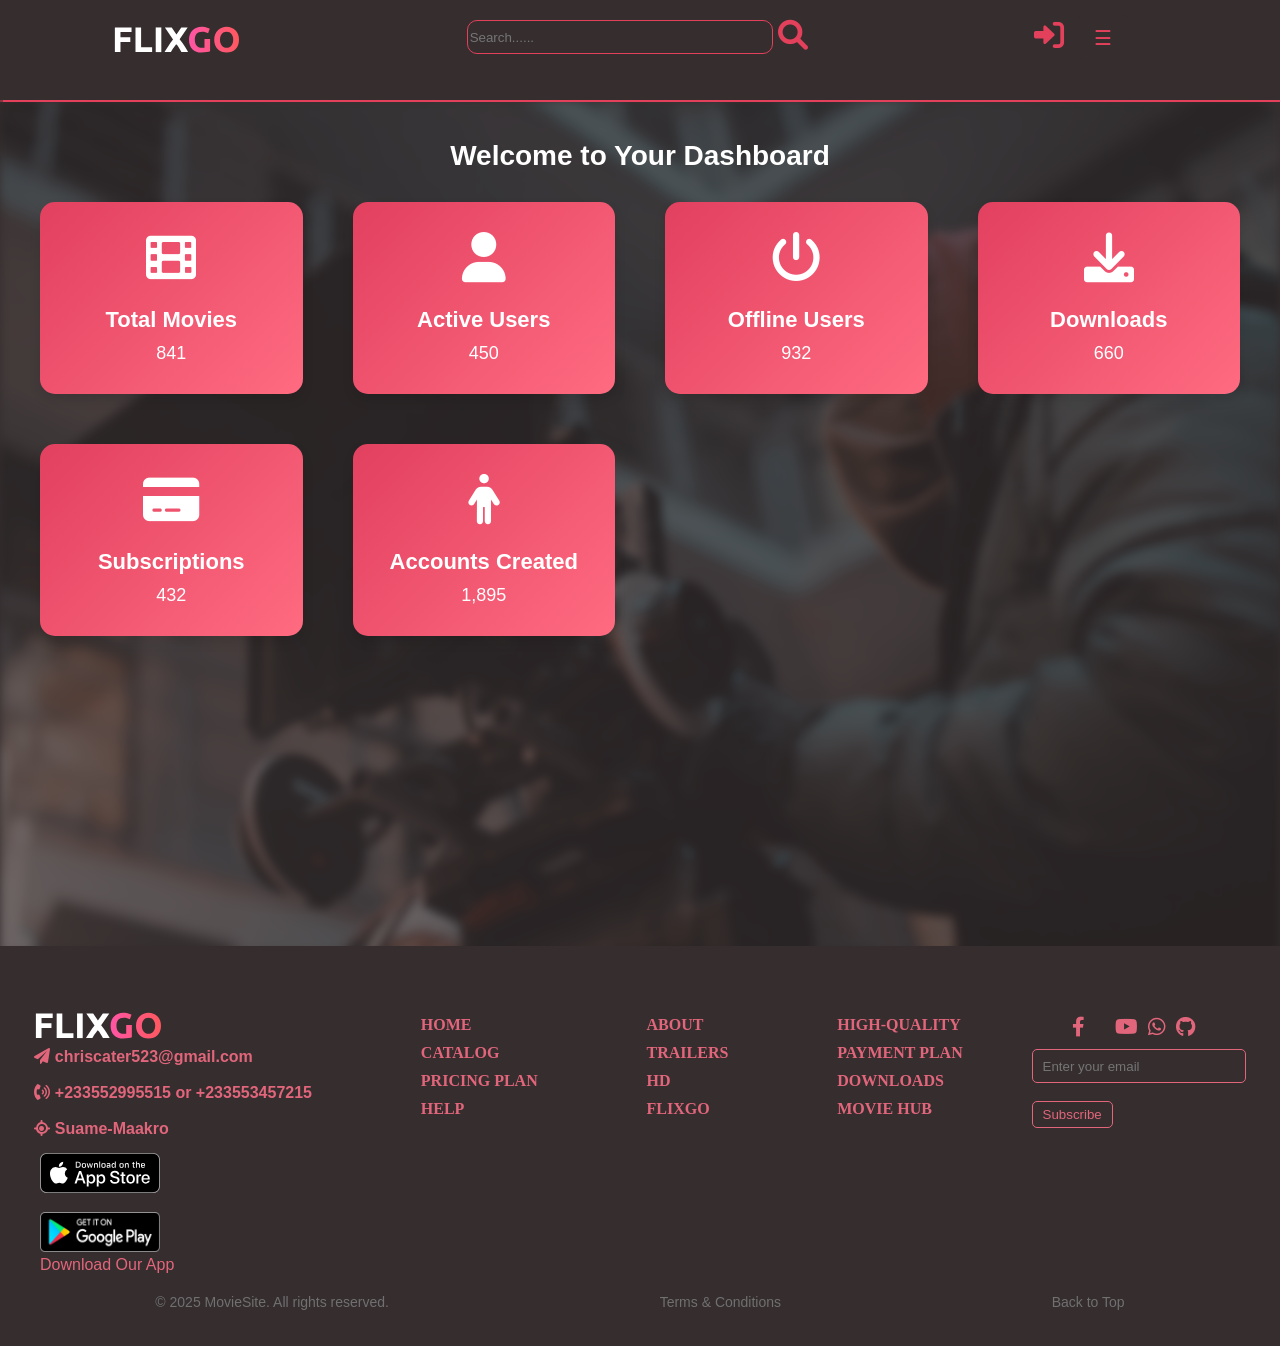
==== darshboard.html @ 5abd3db6 "new updates" ====
<!DOCTYPE html>
<html lang="en">
<head>
    <meta charset="UTF-8">
    <meta name="viewport" content="width=device-width, initial-scale=1.0">
    <title>Dashboard</title>
    <link rel="stylesheet" href="https://cdnjs.cloudflare.com/ajax/libs/font-awesome/6.0.0/css/all.min.css">
    <link rel="stylesheet" href="mycss/sidebar.css">
    <link rel="stylesheet" href="mycss/login.css">
    <link rel="stylesheet" href="mycss/index.css">
   
</head>
<body>

    <div id="sidebar" class="sidebar">
        <a href="javascript:void(0)" class="closebtn" onclick="closeSidebar()">&times;</a>
        <a href="index.html"><i class="fa-solid fa-house"></i> Home</a>
        <a href="#"><i class="fa-solid fa-chart-line"></i> Darshboard</a>
        <a href="#"><i class="fa-solid fa-download"></i> Downloads</a>
        <a href="help.html"> <i class="fa-solid fa-address-card"></i> About</a>
        <a href="login.html"><i class="fa-regular fa-user"></i> Accounts</a>
        <a href="#"><i class="fa-solid fa-server"></i> Services</a>
        <a href="help.html"><i class="fa-solid fa-address-book"></i> Contact</a>
        <a href="paid.html"><i class="fa-solid fa-credit-card"></i> Plan</a>
        <a href="tv.html"><i class="fa-solid fa-tv"></i> Tv Shows</a>
        <a href="new.html"><i class="fa-solid fa-envelope"></i> New Release</a>
        
      </div>
      
       
    
    
      <div class="header">
        <div class="logo">
          <a href="index.html"><img src="img/logo.svg" alt=""></a>
        </div>
        <div class="info">
        <input type="text"   id="search" class="search"  placeholder="Search......">
        <i class="fa-solid fa-magnifying-glass icon-style" onmouseover="search()"></i>
      </div>
        <div class="signin-icon">
        <a href="login.html"><i class="fa-solid fa-right-to-bracket icon-style" onclick="login()"></i></a>
        <button id="openbtn" class="openbtn" onclick="openSidebar()">☰</button>
          </div>
      
          
        
      </div>


      <div class="bg-darshboard">
        <img src="img/gallery/project-4.jpg" alt="" height="100%" width="100%">
      </div>
    <!-- Dashboard Section -->
    <div class="dashboard">
        <h2>Welcome to Your Dashboard</h2>
        <div class="cards">
            <div class="card">
                <i class="fa-solid fa-film"></i>
                <h2>Total Movies</h2>
                <p>841</p>
            </div>
            <div class="card">
                <i class="fa-solid fa-user"></i>
                <h2>Active Users</h2>
                <p>450</p>
            </div>
            <div class="card">
                <i class="fa-solid fa-power-off"></i>
                <h2>Offline Users</h2>
                <p>932</p>
            </div>
            <div class="card">
                <i class="fa-solid fa-download"></i>
                <h2>Downloads</h2>
                <p>660</p>
            </div>
            <div class="card">
                <i class="fa-solid fa-credit-card"></i>
                <h2>Subscriptions</h2>
                <p>432</p>
            </div>
            <div class="card">
                <i class="fa-solid fa-person"></i>
                <h2>Accounts Created</h2>
                <p>1,895</p>
            </div>
        </div>
    </div>
   <br> <br> <br> <br> <br> <br> <br> <br> <br> <br> <br> <br> <br> <br> <br>
    <footer>
        <div class="footer-container">
            <div class="footer-logo">
                <a href="#"><img src="img/logo.svg" alt=""></a>
                <p><i class="fa-solid fa-paper-plane"></i> chriscater523@gmail.com</p>
                <br>
                <p><i class="fa-solid fa-phone-volume"></i> +233552995515 or +233553457215</p>
                <br>
                <p><i class="fa-solid fa-location-crosshairs"></i> Suame-Maakro</p>
            </div>
            <div class="footer-info">
                <ul>
                    <li><a href="index.html">HOME</a></li>
                    <li><a href="new.html">CATALOG</a></li>
                    <li><a href="paid.html">PRICING PLAN</a></li>
                    <li><a href="help.html">HELP</a></li>
                </ul>
            </div>
            <div class="footer-info">
                <ul>
                    <li><a href="help.html">ABOUT</a></li>
                    <li><a href="trailer.html">TRAILERS</a></li>
                    <li><a href="new.html">HD</a></li>
                    <li><a href="index.html">FLIXGO</a></li>
                </ul>
            </div>
            <div class="footer-info">
                <ul>
                    <li><a href="trailer.html">HIGH-QUALITY</a></li>
                    <li><a href="paid.html">PAYMENT PLAN</a></li>
                    <li><a href="tv.html">DOWNLOADS</a></li>
                    <li><a href="new.html">MOVIE HUB</a></li>
                </ul>
            </div>

            <div class="footer-social">
                <ul>
                    <li><a href="https://www.facebook.com"><i class="fa-brands fa-facebook-f"></i></a></li>
                    <li><a href="https://www.x.com"><i class="fa-brands fa-x-twitter"></i></a></li>
                    <li><a href="https://www.instagram.com"><i class="fa-brands fa-square-instagram"></i></a></li>
                    <li><a href="https://www.youtube.com"><i class="fa-brands fa-youtube"></i></a></li>
                    <li><a href="https://www.whatsapp.com"><i class="fa-brands fa-whatsapp"></i></a></li>
                    <li><a href="https://www.github.com"><i class="fa-brands fa-github"></i></a></li>
                </ul>
                <input type="text" placeholder="Enter your email">
                <br>
                <br>
                <button>Subscribe</button>
            </div>

        </div>
        <div class="down-icon">
           <a href="#">
            <img src="img/Download_on_the_App_Store_Badge.svg" alt="" height="100%" width="100%" class="apple">
           </a>
            <a href="#">
                <img src="img/google-play-badge.png" alt="" height="100%" width="100%" class="google">
            </a>
            <p>Download Our App</p>
        </div>
        <!-- <hr class="line"> -->
        
         <div class="bottom">
        <p>
            &copy; 2025 MovieSite. All rights reserved.
        </p>
        <p><a href="#">Terms & Conditions</a></p>
        <p><a href="#">Back to Top</a></p>
       </div>
    </footer>
    <script src="myjs/sidebar.js"></script>
   
</body>
</html>
---- mycss/sidebar.css ----
body{
  font-family: Arial, sans-serif;
  margin: 0;
  padding: 0;
  background-color: rgb(32, 31, 31);
}

.sidebar {
  height: auto;
  width: 0;
  position: fixed;
  top: 0;
  left: 950px;
  background-color: #2e2e2e;
  overflow-x: hidden;
  transition: 0.5s;
  padding-top: 60px;
  border-radius: 10px ;
  
}

.sidebar a {
  padding: 10px 15px;
  text-decoration: none;
  font-size: 18px;
  color: rgb(226, 64, 91);
  display: block;
  transition: 0.3s;
  width: auto;
}

.sidebar a:hover {
  background-color: rgb(226, 64, 91);
  color: #2e2b2b;
}

.sidebar .closebtn {
  position: absolute;
  top: 20px;
  left: -50px;
  font-size: 25px;
  margin-left: 50px;
  width: auto;
}

#main {

  /* padding: 16px; */
}

.openbtn {
  font-size: 20px;
  cursor: pointer;
  background-color:  rgb(53, 45, 46);
  color: rgb(226, 64, 91);
  border: none;
  padding: 10px 15px;
  position: relative;
  top: 15%;
  height: 45px;

}

.openbtn:hover {
  background-color: rgb(226, 64, 91);
  color: #2e2b2b ;
  /* height: 50px; */

}

.popup {
  display: none;
  position: fixed;
  top: 50%;
  left: 50%;
  transform: translate(-50%, -50%);
  width: 300px;
  padding: 20px;
  background-color: white;
  box-shadow: 0 4px 8px rgba(0, 0, 0, 0.2);
  border-radius: 10px;
  z-index: 1000;
}

.popup h2 {
  margin: 0 0 10px;
  font-size: 18px;
  text-align: center;
  font-family: cursive;
}

.popup button {
  display: block;
  margin: 10px auto;
  padding: 10px 20px;
  background-color: rgb(226, 64, 91);
  color: white;
  border: none;
  border-radius: 5px;
  cursor: pointer;
}

.popup button:hover {
  background-color: rgb(172, 50, 70);
}


.overlay {
  display: none;
  position: fixed;
  top: 0;
  left: 0;
  width: 100%;
  height: 100%;
  background-color: rgba(0, 0, 0, 0.5);
  z-index: 999;
}
.back a{
  color:  rgb(226, 102, 123);
  font-size: 30px;
  font-family: cursive;

}
.pay{
  background-color: transparent;
  height: 350px;
  width: 750px;
  box-shadow: 0px 0px 1px 2px rgb(226, 102, 123); 
  /* margin: 120px; */
  position: relative;
  left: 17%;  
  top: 90px; 
  border-radius: 10px;


 
 }
.pay_top{
  display: flex;
  justify-content: space-around;
  gap: 290px;
}
.amount{
  display: flex;
}
.nxt{
  display: flex;
  justify-content: space-around;
  gap: 290px;
}
.first_inp{
  display: flex;
  justify-content: space-around;
  gap: 10px;
  
}
.first_inp  input{
  width: 300px;
  height: 30px;
  border-radius: 5px;
  border: 1px solid rgb(226, 102, 123);
  padding-left: 10px;
  background-color: transparent;
  color:white;
}
.second_inp{
  display: flex;
  justify-content: space-around;
  gap: 10px;
  
}
.second_inp  input{
  width: 300px;
  height: 30px;
  border-radius: 5px;
  border: 1px solid rgb(226, 102, 123);
  padding-left: 10px;
  background-color: transparent;
  color:white;
}

.logos img{
  width: 50px;
  height: 40px;
  margin-left: 20px;
}
.expire  input{
  width: 200px;
  height: 30px;
  border-radius: 5px;
  border: 1px solid rgb(226, 102, 123);
  padding-left: 10px;
  background-color: transparent;
  color:white;
}
.midd{
  display: flex;
  justify-content: space-around;
}
.last{
  display: flex;
  justify-content: space-around;

}
#submit{
  width: 200px;
  background-color: c;
  color: white;
  background-color:  rgb(226, 102, 123);
  height: 30px;
}
#cancel{
  width: 200px;
  height: 30px;
  background-color:  rgb(226, 102, 123);
  color: white;
}
main{
  display: flex;
  justify-content: center;
  padding: 50px;
  /* position: relative; */
}
.movie-detail{
  display: flex;
}
.details{
  margin: 30px;
}
.details p{
  line-height: 3rem;
  color: white;
}
.details p strong{
  color: rgb(226, 102, 123);
}
.bg-detail{
  position: absolute;
  top: 0;
  left: 0;
  z-index: -20;
  filter: blur(5px);
  opacity: 0.5;
  
}
.detail-img {
border: 1px solid rgb(226, 102, 123);
width: 300px;
height: 400px;
border-radius: 10px;
 
}
.detail-img img{
  width: 100%;
  height: 100%;
  border-radius: 10px;
}

.navbar {
  background-color: #1e1e2f;
  color: white;
  padding: 15px 30px;
  display: flex;
  justify-content: space-between;
  align-items: center;
  box-shadow: 0 4px 6px rgba(0, 0, 0, 0.1);
}

.navbar h1 {
  margin: 0;
  font-size: 24px;
}

.navbar a {
  color: white;
  text-decoration: none;
  margin-left: 20px;
  font-size: 16px;
  transition: color 0.3s ease;
}

.navbar a:hover {
  color: #e2405f;
}

/* Dashboard Section */
.dashboard {
  padding: 40px;
  text-align: center;
}

.dashboard h2 {
  font-size: 28px;
  color: #ffffff;
  margin-bottom: 30px;
}

.cards {
  display: grid;
  grid-template-columns: repeat(auto-fit, minmax(250px, 1fr));
  gap: 50px;
}

.card {
  background: linear-gradient(135deg, #e2405f, #ff6b81);
  color: white;
  border-radius: 15px;
  padding: 30px;
  text-align: center;
  box-shadow: 0 6px 12px rgba(0, 0, 0, 0.1);
  transition: transform 0.3s ease, box-shadow 0.3s ease;
}

.card:hover {
  transform: translateY(-10px);
  box-shadow: 0 10px 20px rgba(0, 0, 0, 1);
}

.card i {
  font-size: 50px;
  margin-bottom: 15px;
}

.card h2 {
  font-size: 22px;
  margin: 10px 0;
}

.card p {
  font-size: 18px;
  margin: 0;
}
.bg-darshboard{
  filter: blur(5px);
  opacity: 0.3;
 position: fixed;
 z-index: -999;
}
---- mycss/login.css ----
.container{
    display: flex;
    margin-left: 38%;
    /* margin-top: 10%; */
    font-family: cursive;
    position: relative;
  
   
    
}
body{
  background-color:  rgb(53, 45, 46);
}
*{
    margin: 0;
  
}
.bg-login{
   height: 100%;
   width: 100%;
   filter: blur(10px);
   opacity: 0.7;
   position: fixed;
}
.sign__content{
  display: flex;
  margin-top: 6%;
 height: 400px;
 width: 300px;
 padding: 50px;
 background-color: rgb(46, 44, 44);
 box-shadow: 0 4px 8px rgba(0, 0, 0, 0.2);
 border-top: 2px solid rgb(224, 72, 97);

}
.sign_content{
    height: 300px;
    width: 300px;
    padding: 50px;
    background-color: rgb(46, 44, 44);
    box-shadow: 0 4px 8px rgba(0, 0, 0, 0.2);
    border-top: 2px solid rgb(224, 72, 97);
   }
.sign__group{
    margin-bottom: 40px;
    
}
.sign__input{
    width: 100%;
    height: 40px;
    border: none;
    border-radius: 5px;
    padding: 0 10px;
    background-color: rgb(43, 38, 38);
    color: white;
}
.re{
color: rgb(110, 102, 102);
}
.sign__content button{
    width: 100%;
    height: 40px;
    border: none;
    border-radius: 5px;
    background-color: rgb(224, 72, 97);
    color: white;
    cursor: pointer;
}
.sign__text{
    color: rgb(110, 102, 102);
    font-size: 15px;
}
.sign__text a{
    color: rgb(224, 72, 97);
    text-decoration: none;
}
.bg-help{
    height: 250px;
    border-bottom: 3px solid rgb(216, 80, 103);
    width: 100%;
    /* background-size: cover;
    background-position: center; */
    top: 0;
    left: 0;
    z-index: 1;
    /* opacity: 0.8;  */
}
/* .bg-paid{
    height: 350px;
    border-bottom: 3px solid rgb(216, 80, 103);
    position: relative;
} */
.bg-help p{
    color: white;
    font-size: 40px;
   font-family: Arial, Helvetica, sans-serif;
   margin-left: 100px;
   position: relative;
   bottom: 150px;
   background-color: transparent;
}
.section{
    display: flex;
    gap: 30px;
    justify-content: space-around;
}
.left-side{
    line-height: 1.5;
    font-size: 20px;
    color: white;
}
.right-side{

    line-height: 1.5;
    font-size: 20px;
    color: white;
}
.left-side h2, h3{
    color: rgb(224, 72, 97);
    font-family: cursive;
}
.right-side h2, h3{
    color: rgb(224, 72, 97);
    font-family: cursive;
}
.plan{
    display: flex;
    gap: 30px;
    justify-content: space-around;
    line-height: 2;
    font-family: Arial, Helvetica, sans-serif;
}
.plan p{
    color: white;
}
.boxes{
    display: flex;
    gap: 30px;
    justify-content: space-around;

}
.top{
    background-color: transparent;
    display: flex;
    justify-content: space-between;
}
.top p{
    color: white;
    font-size: 20px;
    font-family: Arial, Helvetica, sans-serif;
    background-color: transparent;
}
.top a{
    color:  rgb(224, 72, 97);
    font-size: 20px;
    font-family: Arial, Helvetica, sans-serif;
    background-color: transparent;
}
.sign_content ul li{
    color: rgb(145, 139, 139);
    font-family: Arial, Helvetica, sans-serif;
    font-size: 20px;
    line-height: 2;
}
.sign_content {
    background-color: transparent;
}
.sign_content button{
    background-color: rgb(224, 72, 97);
    color: white;
    font-family: Arial, Helvetica, sans-serif;
    font-size: 10px;
    border: none;
    border-radius: 5px;
    cursor: pointer;
    padding: 20px;
    width: 160px;
}
.sign_content button a{
  color: white;
  text-decoration: none;

}
.bg-pay{
  width: 100%;
  height: 100%;
  background-size: cover;
  background-position: center;
  position: absolute;
  top: 0;
  left: 0;
  z-index: 1;
  filter: blur(5px);
  opacity: 0.2;
}


.set{
 height: 250px;
 width: 250px;
 margin-left: 30px;
 /* position:relative; */
 margin: 40px;
 /* top: 90px; */


}
.set h2, button{
    background-color: transparent;
    color: rgb(236, 89, 114);
    border-color:rgb(236, 89, 114);
    border-radius: 5px;

}
.main_set{
    display: flex;
    flex-wrap: wrap;
    margin-left: 20px;
}
 .bg-im{
  /* width: 100%;
  height: 100%; */
  /* background-size: cover;
  background-position: center; */
  position: absolute;
  top: 0;
  left: 0;
  z-index: -1;
  filter: blur(5px);
  opacity: 0.5;
  
 }
 .set :hover{
    transform: scale(1.1);
    
 }
 .anime {
    margin:0px;
    text-align:center;
    padding-top:43vh;
    color:#000000;
    font-family:cursive;
    font-size:50px;
    font-weight: 200;
     overflow:hidden;
    animation:bg 5s linear infinite;
    height: 374px;
    width: 100%;
    position: relative; 
    top: 1px;
    /* right: 10%; */
    opacity: 0.6;
  }
  
  .dropping-texts {
    display: inline-block;
    width: 180px;
    text-align: center;
    height: 60px;
    vertical-align: -2px;
    background-color: transparent;
    position: relative;
    top: 50px;
    right: 10%;
    font-size: 60px;
  
  }
  
  .dropping-texts > div {
    font-size:0px;
    opacity:0.5;
    margin-left:10px;
    position:absolute;
    font-weight:bold;
    background-color: transparent;
    box-shadow: 0px 60px 25px -20px rgba(0,0,0,0.5);
  }

  
  
  .dropping-texts > div:nth-child(1) {
    animation: roll 5s linear infinite 1s;
    color: #F44336;
  }
  .dropping-texts > div:nth-child(2) {
    animation: roll 5s linear infinite 2s;
    color: #b200ff;
  }
  .dropping-texts > div:nth-child(3) {
    animation: roll 5s linear infinite 3s;
    color:#0094ff;
  }
  .dropping-texts > div:nth-child(4) {
    animation: roll2 5s linear infinite 4s;
    color: #8BC34A;
  }
  
  @keyframes roll {
    0% {
     
  
      margin-left:-30px;
     opacity: 1;
      transform: rotate(-25deg);
    }
    3% {
      opacity:1;
      transform: rotate(0deg);
    }
    5% {
      font-size:inherit;
      opacity:1;
      margin-left:0px;
      margin-top:0px;
    }
    20% {
      font-size:inherit;
      opacity:1;
      margin-left:0px;
      margin-top:0px;
      transform: rotate(0deg);
    }
    27% {
      font-size:0px;
      opacity:0.5;
      margin-left:20px;
      margin-top:100px;
    }
    100% {
      font-size:0px;
      opacity:0;
      margin-left:-30px;
      margin-top:0px;
      transform: rotate(15deg);
    }
  }
  
  @keyframes roll2 {
    0% {
      font-size:0px;
      opacity:0;
      margin-left:-30px;
      margin-top:0px;
      transform: rotate(-25deg);
    }
    3% {
      opacity:1;
      transform: rotate(0deg);
    }
    5% {
      font-size:inherit;
      opacity:1;
      margin-left:0px;
      margin-top:0px;
    }
    30% {
      font-size:inherit;
      opacity:1;
      margin-left:0px;
      margin-top:0px;
      transform: rotate(0deg);
    }
    37% {
      font-size:1500px;
      opacity:0;
      margin-left:-1000px;
      margin-top:-800px;
    }
    100% {
      font-size:0px;
      opacity:0;
      margin-left:-30px;
      margin-top:0px;
      transform: rotate(15deg);
    }
  }
  @keyframes bg {
  0% {background: #ff0075;}
  3% {background: #0094ff;}
  20% {background: #0094ff;}
  23% {background: #b200ff;}
  40% {background: #b200ff;}
  43% {background: #8BC34A;}
  60% {background: #8BC34A;}
  63% {background: #F44336;}
  80% {background: #F44336;}
  83% {background: #F44336;}
  100% {background: #F44336;}
}

@media (max-width: 768px) {
  .container{
    display: flex;
    justify-content: center;
    align-items: center;
    height: 100vh;
    color: white;
    font-family: cursive;
    position: absolute;
    margin-left: 500px;
    
}
*{
    margin: 0;
  
}
 .bg{

    width: 100%;
    height: 100%;
}
.sign__content{
 height: 400px;
 width: 200px;
 /* padding: 50px; */
 background-color: rgb(46, 44, 44);
 box-shadow: 0 4px 8px rgba(0, 0, 0, 0.2);
 border-top: 2px solid rgb(224, 72, 97); justify-content: center;
 position: relative;
 left: -150%;

 
}
.sign_content{
    height: 300px;
    width: 300px;
    padding: 50px;
    background-color: rgb(46, 44, 44);
    box-shadow: 0 4px 8px rgba(0, 0, 0, 0.2);
    border-top: 2px solid rgb(224, 72, 97);
   }
.sign__group{
    margin-bottom: 40px;
    
}
.sign__input{
    width: 100%;
    height: 40px;
    border: none;
    border-radius: 5px;
    padding: 0 10px;
    background-color: rgb(43, 38, 38);
    color: white;
}
.re{
color: rgb(110, 102, 102);
}
.sign__content button{
    width: 100%;
    height: 40px;
    border: none;
    border-radius: 5px;
    background-color: rgb(224, 72, 97);
    color: white;
    cursor: pointer;
}
.sign__text{
    color: rgb(110, 102, 102);
    font-size: 15px;
}
.sign__text a{
    color: rgb(224, 72, 97);
    text-decoration: none;
}
.bg-help{
    height: 350px;
    border-bottom: 3px solid rgb(216, 80, 103);
    position: relative;
}
/* .bg-paid{
    height: 350px;
    border-bottom: 3px solid rgb(216, 80, 103);
    position: relative;
} */
.bg-help p{
    color: white;
    font-size: 40px;
   font-family: Arial, Helvetica, sans-serif;
   margin-left: 100px;
   position: relative;
   bottom: 150px;
   background-color: transparent;
}
.section{
    display: flex;
    gap: 30px;
    justify-content: space-around;
}
.left-side{
    line-height: 1.5;
    font-size: 20px;
    color: white;
}
.right-side{
    line-height: 1.5;
    font-size: 20px;
    color: white;
}
.left-side h2, h3{
    color: rgb(224, 72, 97);
    font-family: cursive;
}
.right-side h2, h3{
    color: rgb(224, 72, 97);
    font-family: cursive;
}
.plan{
    display: flex;
    flex-direction: column;
    gap: 30px;
    justify-content: space-around;
    line-height: 2;
    font-family: Arial, Helvetica, sans-serif;
}
.plan p{
    color: white;
}
.boxes{
    display: flex;
    flex-direction: column;
    gap: 30px;
    justify-content: space-around;

}
.top{
    background-color: transparent;
    display: flex;
    justify-content: space-between;
}
.top p{
    color: white;
    font-size: 20px;
    font-family: Arial, Helvetica, sans-serif;
    background-color: transparent;
}
.top a{
    color:  rgb(224, 72, 97);
    font-size: 20px;
    font-family: Arial, Helvetica, sans-serif;
    background-color: transparent;
}
.sign_content ul li{
    color: rgb(145, 139, 139);
    font-family: Arial, Helvetica, sans-serif;
    font-size: 20px;
    line-height: 2;
}
.sign_content {
    background-color: transparent;
    width: 260px;
}
.sign_content button{
    background-color: rgb(224, 72, 97);
    color: white;
    font-family: Arial, Helvetica, sans-serif;
    font-size: 10px;
    border: none;
    border-radius: 5px;
    cursor: pointer;
    padding: 20px;
    width: 160px;
}
.set{
 height: 300px;
 width: 300px;
 margin-left: 30px;
 position:relative;
 margin: 40px;
 top: 90px;


}
.set h2, button{
    background-color: transparent;
    color: rgb(236, 89, 114);
    border-color:rgb(236, 89, 114);
    border-radius: 5px;

}
.main_set{
    display: flex;
    flex-wrap: wrap;
    margin-left: 20px;
}
 .bg-im{
    opacity: 0.2;
    position: fixed;
 }
 .set :hover{
    transform: scale(1.1);
    
 }
 .anime {
    margin:0px;
    text-align:center;
    padding-top:43vh;
    color:#000000;
    font-family:cursive;
    font-size:50px;
    font-weight: bold;
     overflow:hidden;
    animation:bg 5s linear infinite;
    height: 440px;
    width: 100%;
    

   
  }
  
  .dropping-texts {
    display: inline-block;
    width: 180px;
    text-align: center;
    height: 60px;
    vertical-align: -2px;
    background-color: transparent;
    position: absolute;
    top: 50px;
    right: 10%;
    font-size: 60px;
  
  }
  
  .dropping-texts > div {
    font-size:0px;
    opacity:0.5;
    margin-left:10px;
    position: relative;
    top: 420px;
    font-weight:bold;
    background-color: transparent;
    box-shadow: 0px 60px 25px -20px rgba(0,0,0,0.5);
  }
  
  
  .dropping-texts > div:nth-child(1) {
    animation: roll 5s linear infinite 1s;
    color: #F44336;
  }
  .dropping-texts > div:nth-child(2) {
    animation: roll 5s linear infinite 2s;
    color: #b200ff;
  }
  .dropping-texts > div:nth-child(3) {
    animation: roll 5s linear infinite 3s;
    color:#0094ff;
  }
  .dropping-texts > div:nth-child(4) {
    animation: roll2 5s linear infinite 4s;
    color: #8BC34A;
  }
  
  @keyframes roll {
    0% {
     
  
      margin-left:-30px;
     opacity: 1;
      transform: rotate(-25deg);
    }
    3% {
      opacity:1;
      transform: rotate(0deg);
    }
    5% {
      font-size:inherit;
      opacity:1;
      margin-left:0px;
      margin-top:0px;
    }
    20% {
      font-size:inherit;
      opacity:1;
      margin-left:0px;
      margin-top:0px;
      transform: rotate(0deg);
    }
    27% {
      font-size:0px;
      opacity:0.5;
      margin-left:20px;
      margin-top:100px;
    }
    100% {
      font-size:0px;
      opacity:0;
      margin-left:-30px;
      margin-top:0px;
      transform: rotate(15deg);
    }
  }
  
  @keyframes roll2 {
    0% {
      font-size:0px;
      opacity:0;
      margin-left:-30px;
      margin-top:0px;
      transform: rotate(-25deg);
    }
    3% {
      opacity:1;
      transform: rotate(0deg);
    }
    5% {
      font-size:inherit;
      opacity:1;
      margin-left:0px;
      margin-top:0px;
    }
    30% {
      font-size:inherit;
      opacity:1;
      margin-left:0px;
      margin-top:0px;
      transform: rotate(0deg);
    }
    37% {
      font-size:1500px;
      opacity:0;
      margin-left:-1000px;
      margin-top:-800px;
    }
    100% {
      font-size:0px;
      opacity:0;
      margin-left:-30px;
      margin-top:0px;
      transform: rotate(15deg);
    }
  }
  @keyframes bg {
  0% {background: #ff0075;}
  3% {background: #0094ff;}
  20% {background: #0094ff;}
  23% {background: #b200ff;}
  40% {background: #b200ff;}
  43% {background: #8BC34A;}
  60% {background: #8BC34A;}
  63% {background: #F44336;}
  80% {background: #F44336;}
  83% {background: #F44336;}
  100% {background: #F44336;}
}

   
}
---- mycss/index.css ----
body{
    background-color:  rgb(53, 45, 46);
    margin: 0;
}

.header{
    width: 100%;
    height: 100px;
    background-color: rgb(53, 45, 46);
    /* position: relative; */
    margin-top: 0;
    box-shadow: 1px 0.5px 1px 1px rgb(226, 64, 91) ;
    display: flex;
    justify-content: space-around; 

}
.logo{
     margin-top: 20px;   
     
    
}

.search{
    background-color: transparent;
    height: 30px;
    width: 300px;
    border: 1px solid   rgb(226, 64, 91);
    border-radius: 10px;
    margin-top: 20px;
    /* gap: 50px; */
}
.icon-style{
    color: rgb(226, 64, 91);
    font-size: 30px;
    margin-top: 20px;
}
.icon-style:hover{
    color: rgb(172, 93, 106);
}
.info{
    display: flex;
   gap: 5px;
}
.signin-icon{
    margin-right: 40px;
    position: relative;
    display: flex;
    gap: 15px;
}
.bg-img{
    width: 100%;
    height: 100%;
    /* background-size: cover;
    background-position: center; */
    position: absolute;
    top: 0;
    left: 0;
    z-index: -6;
    filter: blur(5px);
    opacity: 0.2;
    border-bottom: 2px solid rgb(226, 64, 91) ;
}
.main-box{
    width: 500px;
    height: 400px;
    border: 1px solid rgb(226, 64, 91);
    margin: 10px;
    display: flex;
    flex-wrap: wrap;
    overflow: scroll;
    scrollbar-color: rgb(226, 64, 91) rgb(53, 45, 46);
    scrollbar-width: thin;
    justify-content: center;
    /* margin-left: 60px; */
    border-radius: 5px;
    /* margin: 50px; */
    
}
.small-box{
    width: 200px;
    height: 200px;
    /* border: 1px solid rgb(226, 64, 91); */
    margin: 10px;
    opacity: 0.6;

}
.small-box img{
    width: 100%;
    height: 100%;
    border-radius: 10px;
   
    
}
.small-box:hover{
    transform: scale(1.07);
    transition: 0.5s;
    opacity: 1;
}
.content{
    display: flex;
    /* flex-direction: row; */
    justify-content: space-around;
    margin: 30px;
}
.follow{
    display: flex;
    margin: 20px;
    justify-content: end;
    margin-left: 140px;

}
.f{
    color: rgb(112, 112, 112);
    font-size: large;
    font-family: arial, sans-serif;
    font-weight: bold;
}
.icon{
   margin: 2px;
    color: rgb(226, 64, 91);
    font-size: large;
}
.c{
    color: rgb(112, 112, 112);
    font-size: large;
    font-family: arial, sans-serif;
    font-weight: bold;
    display: flex;
    justify-content: end;
   
}
.line{
    /* width: 100%; */
    height: 1px;
    background-color: rgb(226, 64, 91);

}

.light img{
    height: 90px;
    width: 100px;
    object-fit: contain;
    
}
.light{
    display: flex;
    padding: 30px;
}
.spot{
    width: 300px;
    height: 300px;
    border: 1px solid rgb(226, 64, 91);
    overflow: scroll;
    scrollbar-width: thin;
    scrollbar-color: rgb(226, 64, 91) rgb(53, 45, 46);
    margin: 10px;
    margin-left: 80px;
    border: none;
    
}
.menu{
   text-align: center;
   display: flex;
   flex-direction: column;
   justify-content: center;
}
.menu h5{
    color: rgb(226, 64, 91);
    font-family: cursive;
    font-size: 15px;
    margin: 10px;
}














.footer-info ul li a{
    color: rgb(226, 102, 123);
    text-decoration: none;
    font-family: cursive;
}
.footer-info ul li{
    list-style-type: none;
    margin: 10px 0;
}
.footer-social ul li{
    list-style-type: none;
    margin: 10px 0;
}
.footer-social ul li a{
    color: rgb(226, 102, 123);
    text-decoration: none;
    font-size: 20px;
}
.footer-social ul{
    display: flex;
    gap: 10px;
}
.footer-container{
    display: flex;
    justify-content: space-around;
    font-family: Arial, sans-serif;
    font-weight: bold;
    padding-top: 60px; 

}
footer{
    background-color: rgb(53, 45, 46);
    color: rgb(226, 102, 123);
   /* height: 600px; */
    position: relative;
    bottom: 0;
    width: 100%;
    height: 400px;
   
    /* box-shadow: 1px 0.5px 1px 1px rgb(226, 64, 91) ; */
}
.down-icon{
display: flex;
flex-direction: column;
margin-left: 40px;
}
.apple{
    height: 70px;
    width: 120px;
    /* margin-left: 20px; */
}
.google{
    height: 40px;
    width: 120px;
    /* margin-left: 20px; */
}
.footer-logo p{
    color: rgb(226, 102, 123);
}
.bottom{
    display: flex;
    justify-content: space-around;
    margin-top: 20px;
    padding: 0 20px;
    text-align: center;
    color: rgb(112, 112, 112);
    font-family: Arial, sans-serif;
     font-size: 14px;
}
.bottom p a{
    color: rgb(112, 112, 112);
    text-decoration: none;
    cursor: pointer;
}
.bottom :hover{
    text-decoration: underline;

}
.footer-social input{
    width: 200px;
    height: 30px;
    border-radius: 5px;
    border: 1px solid rgb(226, 102, 123);
    padding-left: 10px;
    background-color: transparent;
}
.footer-social button{
    background-color: transparent;
    color: rgb(226, 102, 123);
    border: 1px solid rgb(226, 102, 123);
    border-radius: 5px;
    padding: 5px 10px;
    cursor: pointer;
}



@media (max-width: 1024px) {
  
   
    .footer-info ul li a{
        color: rgb(226, 102, 123);
        text-decoration: none;
        font-family: cursive;
    }
    .footer-info ul li{
        list-style-type: none;
        margin: 10px 0;
    }
    .footer-social ul li{
        list-style-type: none;
        margin: 10px 0;
    }
    .footer-social ul li a{
        color: rgb(226, 102, 123);
        text-decoration: none;
        font-size: 20px;
    }
    .footer-social ul{
        display: flex;
        gap: 20px;
    }
    .footer-container{
        display: flex;
        flex-direction: column;
        justify-content: center;
        font-family: Arial, sans-serif;
        font-weight: bold;
        
    
    }
    /* footer{
        po;
    } */
    .footer-logo p{
        color: rgb(226, 102, 123);
    }
    .footer-social input{
        width: 200px;
        height: 30px;
        border-radius: 5px;
        border: 1px solid rgb(226, 102, 123);
        padding-left: 10px;
        background-color: transparent;
    }
    .footer-social button{
        background-color: transparent;
        color: rgb(226, 102, 123);
        border: 1px solid rgb(226, 102, 123);
        border-radius: 5px;
        padding: 5px 10px;
        cursor: pointer;
    }
}
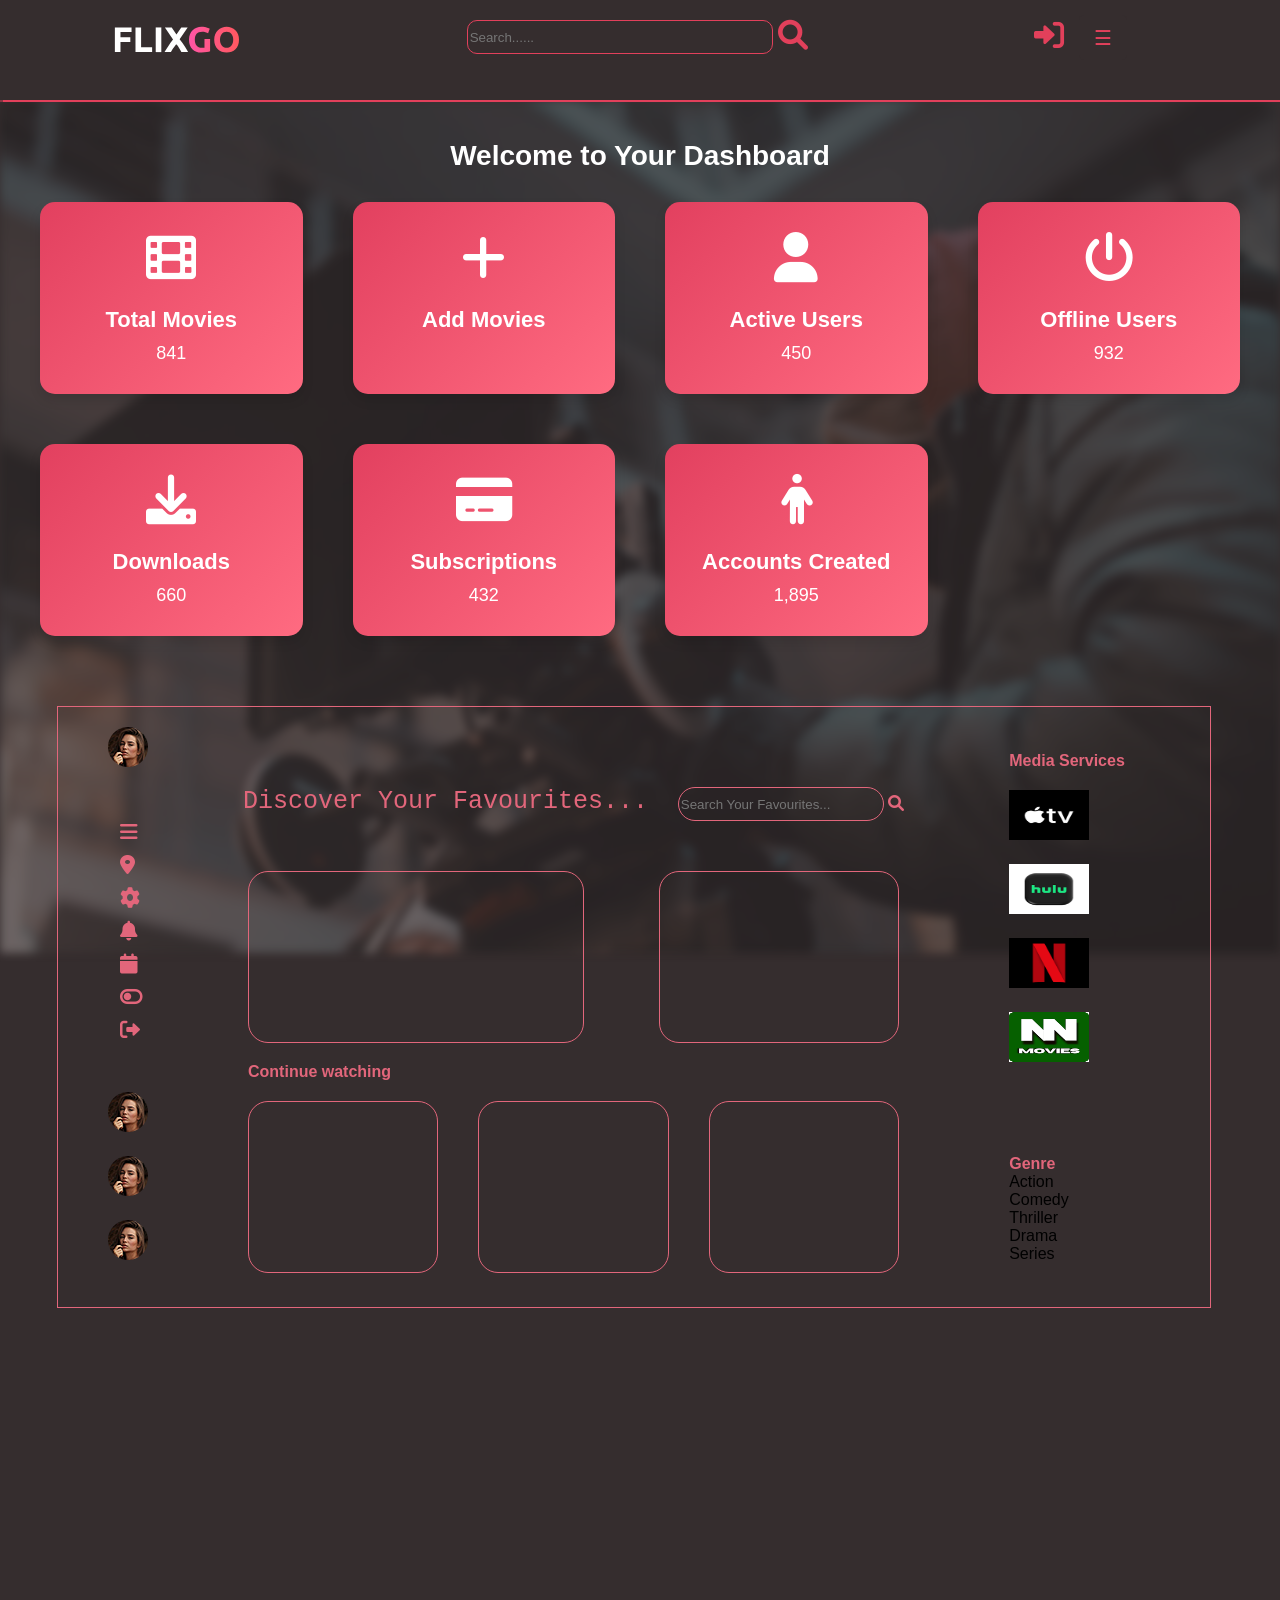
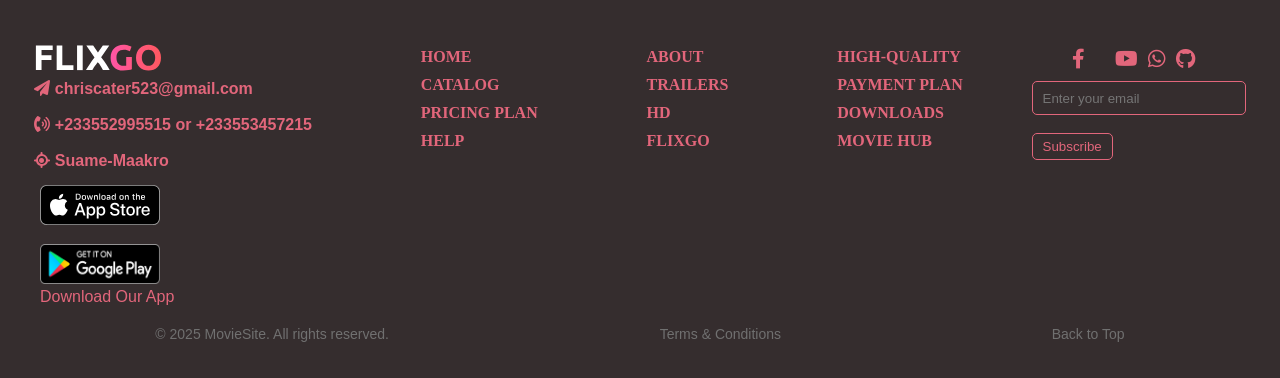
==== commit e90cb9fc: "new" ====
--- a/darshboard.html
+++ b/darshboard.html
@@ -61,6 +61,11 @@
                 <p>841</p>
             </div>
             <div class="card">
+                <i class="fa-solid fa-plus"></i>
+                <h2>Add Movies</h2>
+                <!-- <p>841</p> -->
+            </div>
+            <div class="card">
                 <i class="fa-solid fa-user"></i>
                 <h2>Active Users</h2>
                 <p>450</p>
@@ -84,6 +89,88 @@
                 <i class="fa-solid fa-person"></i>
                 <h2>Accounts Created</h2>
                 <p>1,895</p>
+            </div>
+        </div>
+    </div>
+    <div class="darsh-box">
+        <div class="box-content">
+            <div class="darsh-left">
+                <div class="profile">
+                    <img src="img/user.png" alt="">
+                </div>
+                <div class="darsh-icons">
+                    <a href="#"><i class="fa-solid fa-bars"></i></a>
+                    <a href="#"><i class="fa-solid fa-location-dot"></i></a>
+                    <a href="#"><i class="fa-solid fa-gear"></i></a>
+                    <a href="#"><i class="fa-solid fa-bell"></i></a>
+                    <a href="#"><i class="fa-solid fa-calendar"></i></a>
+                    <a href="#"><i class="fa-solid fa-toggle-off"></i></a>
+                    <a href="#"><i class="fa-solid fa-right-from-bracket"></i></a>
+                </div>
+                <div class="darsh-account">
+                <div class="profile">
+                    <img src="img/user.png" alt="">
+                </div>
+                <div class="profile">
+                    <img src="img/user.png" alt="">
+                </div>
+                <div class="profile">
+                    <img src="img/user.png" alt="">
+                </div>
+                </div>
+            </div>
+            <div class="darsh-main">
+                <div class="darsh-head">
+                    <div class="darsh-p">
+                        <p>Discover Your Favourites...</p>
+                    </div>
+                    <div class="darsh-search">
+                        <input type="text" name="" id="darsh-search" placeholder="Search Your Favourites...">
+                        <i class="fa-solid fa-magnifying-glass"></i>
+                    </div>
+            
+                </div>
+                <div class="head-box">
+                    <div class="set1">
+                    <div class="head-box1">
+                        <iframe width="100%" height="100%" src="https://www.youtube.com/embed/C7OQHIpDlvA" title="The Wait  - 1 Minute Short Film | Award Winning" frameborder="0" allow="accelerometer; autoplay; clipboard-write; encrypted-media; gyroscope; picture-in-picture; web-share" referrerpolicy="strict-origin-when-cross-origin" style="border-radius: 20px;"></iframe>
+                    </div>
+                    <div class="head-box2">
+                        <iframe width="100%" height="100%" src="https://www.youtube.com/embed/amXGChr-YFI" title="LAST MAN (2022) | Short Film" frameborder="0" allow="accelerometer; autoplay; clipboard-write; encrypted-media; gyroscope; picture-in-picture; web-share" referrerpolicy="strict-origin-when-cross-origin" allowfullscreen style="border-radius: 20px;"></iframe>
+                    </div>
+                    </div>
+                    <p>Continue watching</p>
+                    <div class="set2">
+                        <div class="head-box3">
+                            <iframe width="100%" height="100%" src="https://www.youtube.com/embed/X4EcUcoo0r4" title="Timepiece (2024) | Short Film" frameborder="0" allow="accelerometer; autoplay; clipboard-write; encrypted-media; gyroscope; picture-in-picture; web-share" referrerpolicy="strict-origin-when-cross-origin" allowfullscreen style="border-radius: 20px;"></iframe>
+                        </div>
+                        <div class="head-box3">
+                            <iframe width="100%" height="100%" src="https://www.youtube.com/embed/GDv8Iei3h4Y" title="Big Take (2024) - 16mm Short Film" frameborder="0" allow="accelerometer; autoplay; clipboard-write; encrypted-media; gyroscope; picture-in-picture; web-share" referrerpolicy="strict-origin-when-cross-origin" allowfullscreen style="border-radius: 20px;"></iframe>
+                        </div>
+                        <div class="head-box3">
+                            <iframe width="100%" height="100%" src="https://www.youtube.com/embed/qPDpS9SlzQ0" title="SITUATIONSHIP | Award Winning Short Film" frameborder="0" allow="accelerometer; autoplay; clipboard-write; encrypted-media; gyroscope; picture-in-picture; web-share" referrerpolicy="strict-origin-when-cross-origin" allowfullscreen style="border-radius: 20px;"></iframe>
+                        </div>
+                    </div>
+                </div>
+            </div>
+            <div class="darsh-right">
+                <div class="right-content1">
+                    <p>Media Services</p>
+                    <a href="#"><img src="img/apple.png" alt="" height="100%" width="100%" ></a>
+                    <a href="#"><img src="img/hulu.png" alt="" height="100%" width="100%" ></a>
+                    <a href="#"><img src="img/netflix.png" alt="" height="100%" width="100%" ></a>
+                    <a href="#"><img src="img/netnaija.png" alt="" height="100%" width="100%" ></a>
+                    
+                </div>
+                <div class="right-content2">
+                    <h4>Genre</h4>
+                    <p>Action</p>
+                    <p>Comedy</p>
+                    <p>Thriller</p>
+                    <p>Drama</p>
+                    <p>Series</p>
+                    
+                </div>
             </div>
         </div>
     </div>
--- a/mycss/sidebar.css
+++ b/mycss/sidebar.css
@@ -335,4 +335,128 @@
   opacity: 0.3;
  position: fixed;
  z-index: -999;
-}+}
+.darsh-box{
+  width: 90%;
+  height: 600px;
+  border: 1px solid rgb(226, 102, 123);
+  margin-top:  30px;
+  margin-left: 57px;
+}
+.darsh-icons{
+  display: flex;
+  flex-direction: column;
+  gap: 10px;
+  font-size: 20px;
+  position: relative;
+  left: 12px;
+}
+.darsh-account{
+  display: flex;
+  flex-direction: column;
+  gap: 20px;
+}
+.darsh-icons a{
+  color: rgb(226, 102, 123);
+}
+.darsh-left{
+  display: inline-flex;
+  flex-direction: column;
+ 
+  gap: 50px;
+  margin-left: 30px;
+  padding: 20px;
+}
+.darsh-main{
+  /* border: 1px solid rgb(226, 102, 123); */
+  width: 60%;
+  height: 480px;
+  margin: 60px;
+}
+.box-content{
+  display: flex;
+}
+.darsh-head{
+  display: flex;
+  justify-content: space-around;
+
+}
+#darsh-search{
+  background-color: transparent;
+ border: 1px solid rgb(226, 102, 123);
+ border-radius: 20px;
+  height: 30px;
+  width: 200px;
+  margin-top: 20px;
+}
+.darsh-search i{
+  color: rgb(226, 102, 123);
+}
+.darsh-p{
+  color: rgb(226, 102, 123);
+  font-size: 25px;
+  font-family:'Courier New', Courier, monospace;
+  font-weight: 500;
+  margin-top: 20px;
+}
+.darsh-main{
+  display: flex;
+  flex-direction: column;
+  gap: 30px;
+}
+.head-box1{
+ border: 1px solid rgb(226, 102, 123);
+ width: 350px;
+ height: 170px;
+ margin: 20px;
+ border-radius: 20px;
+}
+.head-box2{
+  border: 1px solid rgb(226, 102, 123);
+  width: 250px;
+  height: 170px;
+  margin: 20px;
+  border-radius: 20px;
+ }
+ .set1{
+  display: flex;
+  gap: 35px;
+ }
+ .set2{
+  display: flex;
+ }
+ .head-box p{
+  color: rgb(226, 102, 123);
+  font-weight: bold;
+  margin-left: 20px;
+ }
+ .head-box3{
+  border: 1px solid rgb(226, 102, 123);
+  width: 200px;
+  height: 170px;
+  margin: 20px;
+  border-radius: 20px;
+ }
+ .right-content1 a img{
+  height: 50px;
+  width: 80px;
+
+ }
+ .right-content1 p, .right-content2 h4 {
+  color: rgb(226, 102, 123);
+  font-weight: bold;
+  
+ }
+ .right-content1{
+  display: flex;
+  flex-direction: column;
+  gap: 20px;
+ }
+ .darsh-right{
+  display: flex;
+  flex-direction: column;
+  justify-content: space-around;
+  
+  margin-left: 30px;
+  
+ }
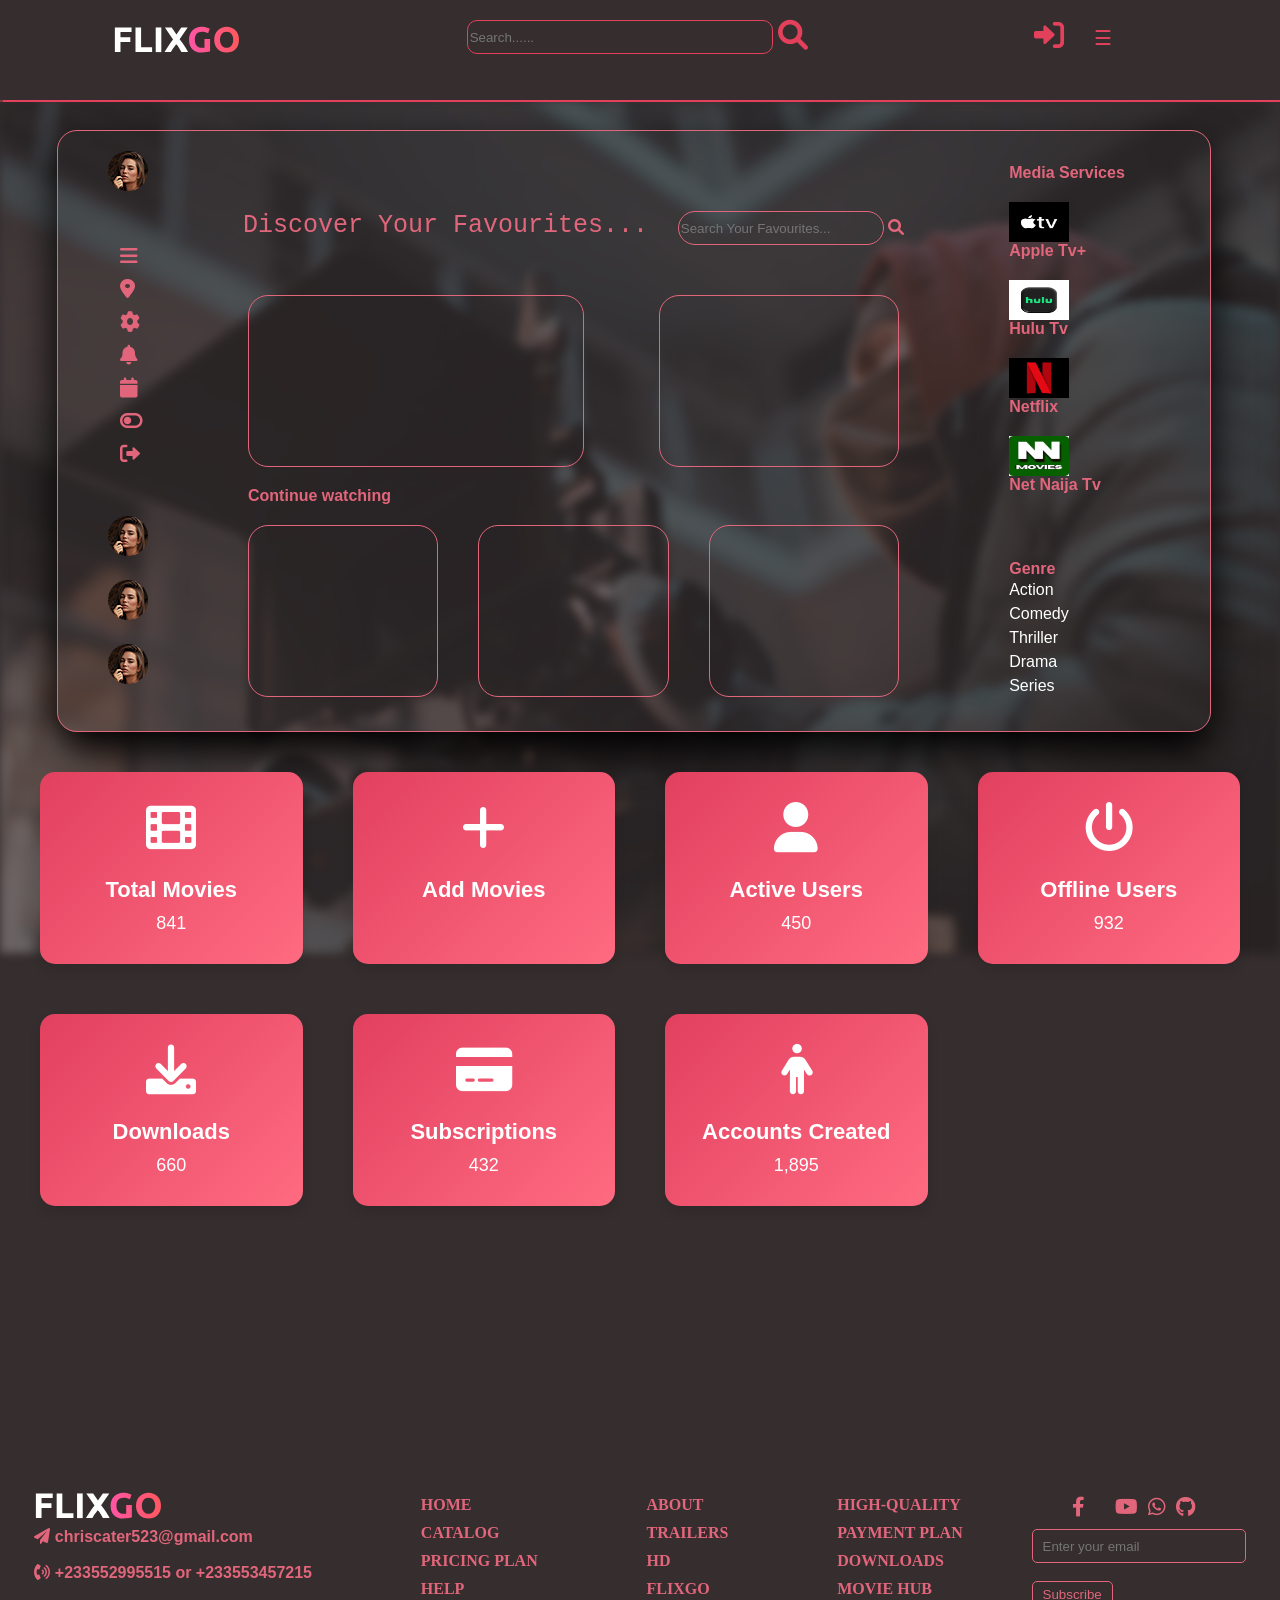
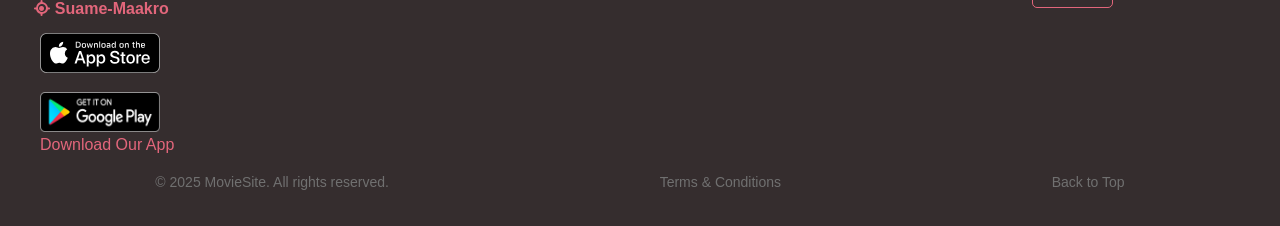
==== commit b95dff1b: "updates" ====
--- a/darshboard.html
+++ b/darshboard.html
@@ -52,46 +52,7 @@
         <img src="img/gallery/project-4.jpg" alt="" height="100%" width="100%">
       </div>
     <!-- Dashboard Section -->
-    <div class="dashboard">
-        <h2>Welcome to Your Dashboard</h2>
-        <div class="cards">
-            <div class="card">
-                <i class="fa-solid fa-film"></i>
-                <h2>Total Movies</h2>
-                <p>841</p>
-            </div>
-            <div class="card">
-                <i class="fa-solid fa-plus"></i>
-                <h2>Add Movies</h2>
-                <!-- <p>841</p> -->
-            </div>
-            <div class="card">
-                <i class="fa-solid fa-user"></i>
-                <h2>Active Users</h2>
-                <p>450</p>
-            </div>
-            <div class="card">
-                <i class="fa-solid fa-power-off"></i>
-                <h2>Offline Users</h2>
-                <p>932</p>
-            </div>
-            <div class="card">
-                <i class="fa-solid fa-download"></i>
-                <h2>Downloads</h2>
-                <p>660</p>
-            </div>
-            <div class="card">
-                <i class="fa-solid fa-credit-card"></i>
-                <h2>Subscriptions</h2>
-                <p>432</p>
-            </div>
-            <div class="card">
-                <i class="fa-solid fa-person"></i>
-                <h2>Accounts Created</h2>
-                <p>1,895</p>
-            </div>
-        </div>
-    </div>
+    <!-- <h2>Welcome to Your Dashboard</h2> -->
     <div class="darsh-box">
         <div class="box-content">
             <div class="darsh-left">
@@ -156,25 +117,66 @@
             <div class="darsh-right">
                 <div class="right-content1">
                     <p>Media Services</p>
-                    <a href="#"><img src="img/apple.png" alt="" height="100%" width="100%" ></a>
-                    <a href="#"><img src="img/hulu.png" alt="" height="100%" width="100%" ></a>
-                    <a href="#"><img src="img/netflix.png" alt="" height="100%" width="100%" ></a>
-                    <a href="#"><img src="img/netnaija.png" alt="" height="100%" width="100%" ></a>
+                    <p><a href="#"><img src="img/apple.png" alt="" height="100%" width="100%" ></a>Apple Tv+</p>
+                    <p><a href="#"><img src="img/hulu.png" alt="" height="100%" width="100%" ></a>Hulu Tv</p>
+                    <p><a href="#"><img src="img/netflix.png" alt="" height="100%" width="100%" ></a>Netflix</p>
+                    <p><a href="#"><img src="img/netnaija.png" alt="" height="100%" width="100%" ></a>Net Naija Tv</p>
                     
                 </div>
                 <div class="right-content2">
                     <h4>Genre</h4>
-                    <p>Action</p>
-                    <p>Comedy</p>
-                    <p>Thriller</p>
-                    <p>Drama</p>
-                    <p>Series</p>
+                    <p><a href="#">Action</a></p>
+                    <p><a href="#">Comedy</a></p>
+                    <p><a href="#">Thriller</a></p>
+                    <p><a href="#">Drama</a></p>
+                    <p><a href="#">Series</a></p>
                     
                 </div>
             </div>
         </div>
     </div>
-   <br> <br> <br> <br> <br> <br> <br> <br> <br> <br> <br> <br> <br> <br> <br>
+    <div class="dashboard">
+       
+        <div class="cards">
+            <div class="card">
+                <i class="fa-solid fa-film"></i>
+                <h2>Total Movies</h2>
+                <p>841</p>
+            </div>
+            <div class="card">
+                <i class="fa-solid fa-plus"></i>
+                <h2>Add Movies</h2>
+                <!-- <p>841</p> -->
+            </div>
+            <div class="card">
+                <i class="fa-solid fa-user"></i>
+                <h2>Active Users</h2>
+                <p>450</p>
+            </div>
+            <div class="card">
+                <i class="fa-solid fa-power-off"></i>
+                <h2>Offline Users</h2>
+                <p>932</p>
+            </div>
+            <div class="card">
+                <i class="fa-solid fa-download"></i>
+                <h2>Downloads</h2>
+                <p>660</p>
+            </div>
+            <div class="card">
+                <i class="fa-solid fa-credit-card"></i>
+                <h2>Subscriptions</h2>
+                <p>432</p>
+            </div>
+            <div class="card">
+                <i class="fa-solid fa-person"></i>
+                <h2>Accounts Created</h2>
+                <p>1,895</p>
+            </div>
+        </div>
+    </div>
+
+   <br> <br> <br> <br> <br> <br> <br> <br> <br> <br> 
     <footer>
         <div class="footer-container">
             <div class="footer-logo">
--- a/mycss/sidebar.css
+++ b/mycss/sidebar.css
@@ -342,6 +342,8 @@
   border: 1px solid rgb(226, 102, 123);
   margin-top:  30px;
   margin-left: 57px;
+  border-radius: 20px;
+  box-shadow: 0 20px 40px rgba(0, 0, 0, 1);
 }
 .darsh-icons{
   display: flex;
@@ -358,6 +360,9 @@
 }
 .darsh-icons a{
   color: rgb(226, 102, 123);
+}
+.darsh-icons a:hover{
+  transform: translateY(-10%);
 }
 .darsh-left{
   display: inline-flex;
@@ -438,15 +443,23 @@
   border-radius: 20px;
  }
  .right-content1 a img{
-  height: 50px;
-  width: 80px;
+  height: 40px;
+  width: 60px;
 
  }
  .right-content1 p, .right-content2 h4 {
   color: rgb(226, 102, 123);
   font-weight: bold;
-  
- }
+ }
+ .right-content2 p a{
+  color: white;
+  line-height: 1.5rem;
+  text-decoration: none;
+ }
+  .right-content2 p a:hover{
+    color: rgb(105, 90, 93);
+    text-decoration: underline;
+  }
  .right-content1{
   display: flex;
   flex-direction: column;
@@ -459,4 +472,9 @@
   
   margin-left: 30px;
   
+ }
+ .right-content1 p a img{
+  display: flex;
+  justify-content: center;
+  gap: 10px;
  }
--- a/mycss/index.css
+++ b/mycss/index.css
@@ -60,75 +60,43 @@
     opacity: 0.2;
     border-bottom: 2px solid rgb(226, 64, 91) ;
 }
-.main-box{
-    width: 500px;
-    height: 400px;
-    border: 1px solid rgb(226, 64, 91);
-    margin: 10px;
-    display: flex;
-    flex-wrap: wrap;
-    overflow: scroll;
-    scrollbar-color: rgb(226, 64, 91) rgb(53, 45, 46);
-    scrollbar-width: thin;
-    justify-content: center;
-    /* margin-left: 60px; */
-    border-radius: 5px;
-    /* margin: 50px; */
-    
-}
-.small-box{
-    width: 200px;
-    height: 200px;
-    /* border: 1px solid rgb(226, 64, 91); */
-    margin: 10px;
-    opacity: 0.6;
-
-}
-.small-box img{
+.first-img{
     width: 100%;
-    height: 100%;
-    border-radius: 10px;
-   
-    
-}
-.small-box:hover{
-    transform: scale(1.07);
-    transition: 0.5s;
-    opacity: 1;
-}
-.content{
-    display: flex;
-    /* flex-direction: row; */
-    justify-content: space-around;
-    margin: 30px;
-}
-.follow{
-    display: flex;
-    margin: 20px;
-    justify-content: end;
-    margin-left: 140px;
-
-}
-.f{
-    color: rgb(112, 112, 112);
-    font-size: large;
-    font-family: arial, sans-serif;
+    height: 600px;
+    opacity: 0.4;
+  
+}
+.first-img img{
+    /* object-fit: contain; */
+    position: absolute;
+}
+.home-set1 p{
+    position: absolute;
+    top: 30%;
+    left: 5%;
+    color:white;
+    font-size: 80px;
+    font-family: Arial, Helvetica, sans-serif;
+    text-align: center;
     font-weight: bold;
 }
-.icon{
-   margin: 2px;
-    color: rgb(226, 64, 91);
-    font-size: large;
-}
-.c{
-    color: rgb(112, 112, 112);
-    font-size: large;
-    font-family: arial, sans-serif;
+.home-set1 small p{
+    position: absolute;
+    top: 45%;
+    left: 5%;
+    color:white;
+    font-size: 20px;
+    font-family: Arial, Helvetica, sans-serif;
+    text-align: center;
     font-weight: bold;
     display: flex;
-    justify-content: end;
-   
-}
+    
+}
+.home-set1 small{
+    
+}
+
+
 .line{
     /* width: 100%; */
     height: 1px;
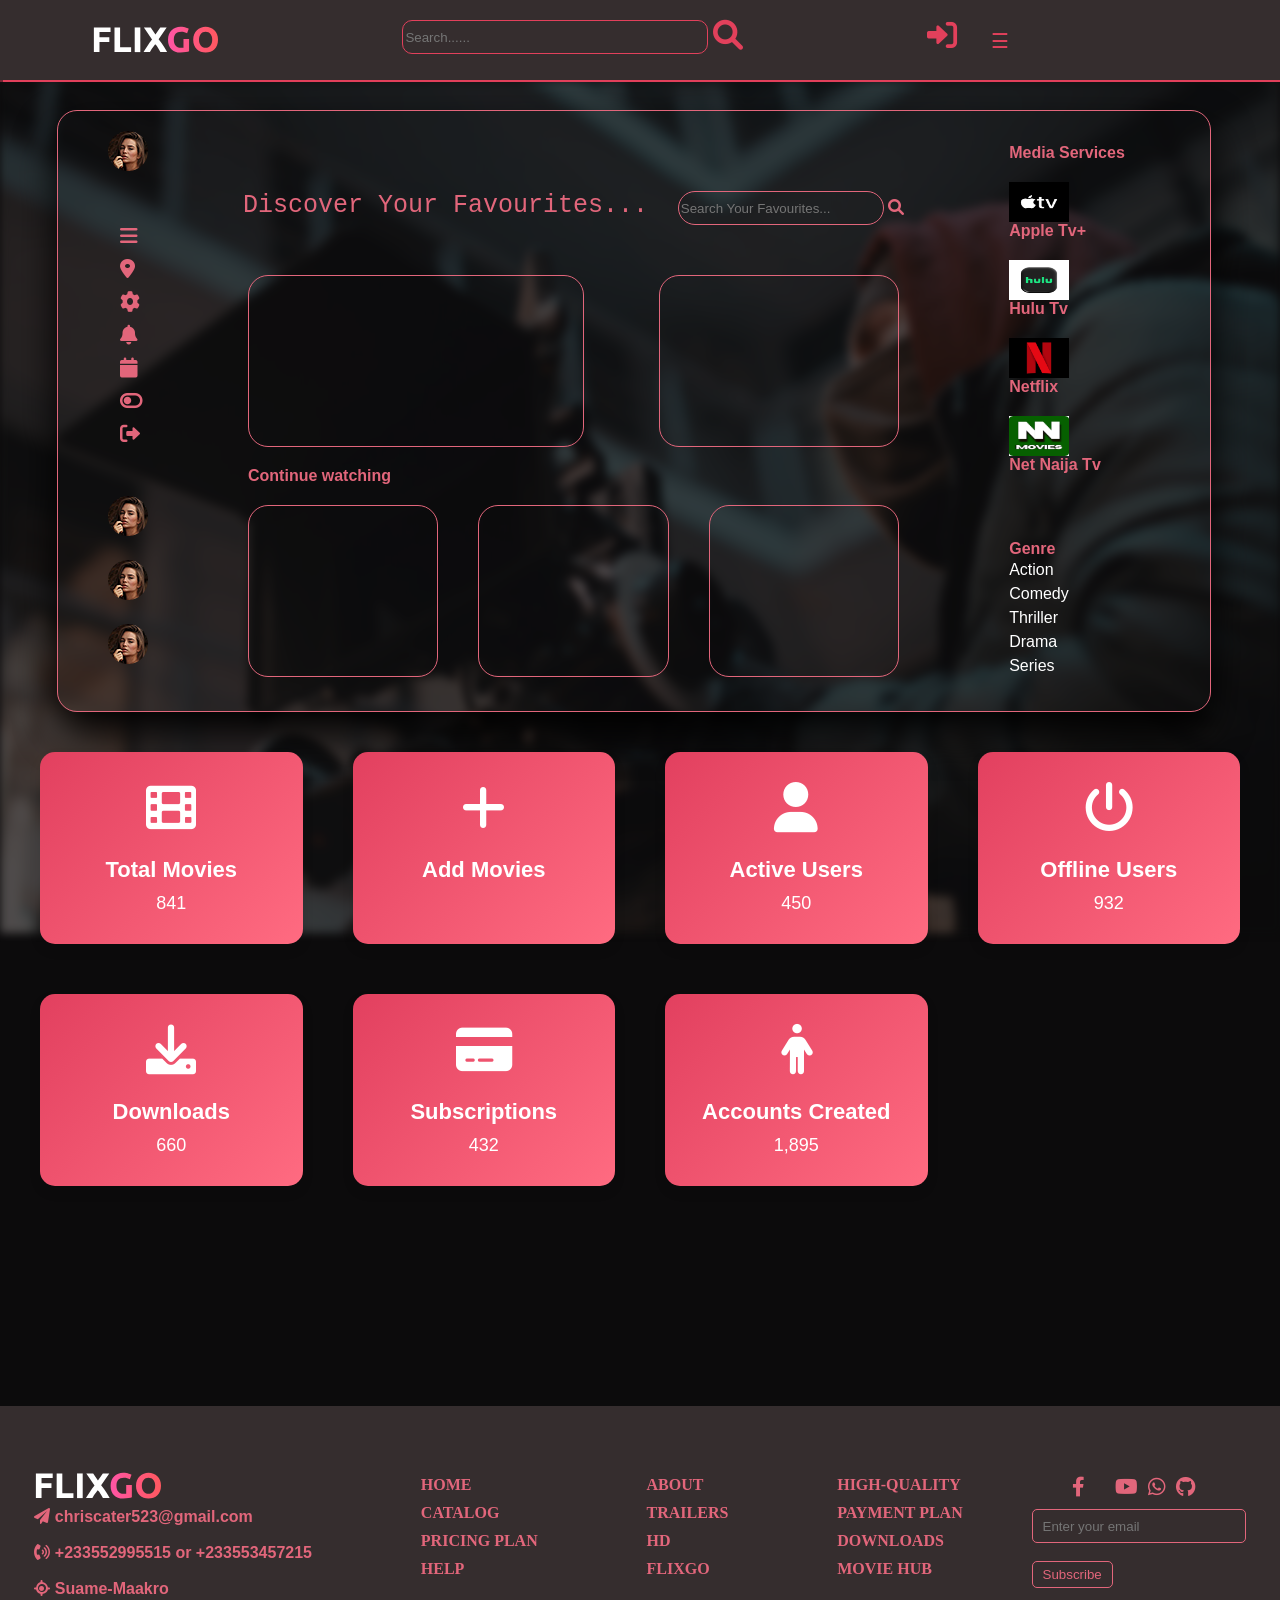
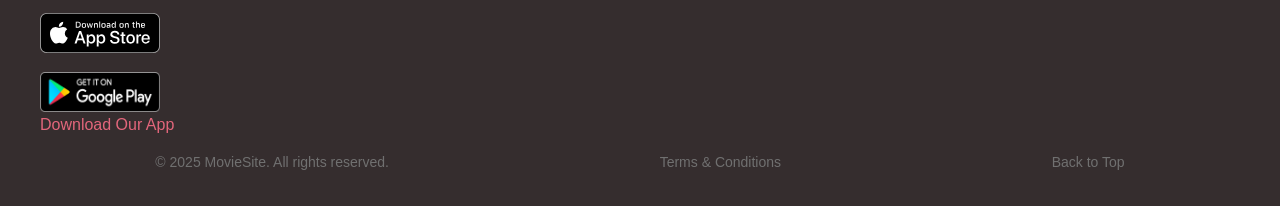
==== commit 02fae26a: "new updates" ====
--- a/darshboard.html
+++ b/darshboard.html
@@ -36,14 +36,14 @@
         </div>
         <div class="info">
         <input type="text"   id="search" class="search"  placeholder="Search......">
-        <i class="fa-solid fa-magnifying-glass icon-style" onmouseover="search()"></i>
+        <i class="fa-solid fa-magnifying-glass search-icon" onmouseover="search()"></i>
       </div>
         <div class="signin-icon">
         <a href="login.html"><i class="fa-solid fa-right-to-bracket icon-style" onclick="login()"></i></a>
-        <button id="openbtn" class="openbtn" onclick="openSidebar()">☰</button>
+       
           </div>
       
-          
+          <button id="openbtn" class="openbtn" onclick="openSidebar()">☰</button>
         
       </div>
 
--- a/mycss/sidebar.css
+++ b/mycss/sidebar.css
@@ -2,7 +2,7 @@
   font-family: Arial, sans-serif;
   margin: 0;
   padding: 0;
-  background-color: rgb(32, 31, 31);
+  background-color:  rgb(12, 11, 12);
 }
 
 .sidebar {
@@ -10,12 +10,13 @@
   width: 0;
   position: fixed;
   top: 0;
-  left: 950px;
+  left: 1070px;
   background-color: #2e2e2e;
   overflow-x: hidden;
   transition: 0.5s;
   padding-top: 60px;
   border-radius: 10px ;
+  opacity: 1;
   
 }
 
@@ -51,12 +52,13 @@
 .openbtn {
   font-size: 20px;
   cursor: pointer;
-  background-color:  rgb(53, 45, 46);
+  /* background-color:  rgb(53, 45, 46); */
   color: rgb(226, 64, 91);
   border: none;
   padding: 10px 15px;
-  position: relative;
-  top: 15%;
+  position: sticky;
+  top: 2%;
+  right: 20%;
   height: 45px;
 
 }
--- a/mycss/login.css
+++ b/mycss/login.css
@@ -9,7 +9,7 @@
     
 }
 body{
-  background-color:  rgb(53, 45, 46);
+  background-color:  rgb(12, 11, 12);
 }
 *{
     margin: 0;
--- a/mycss/index.css
+++ b/mycss/index.css
@@ -1,21 +1,24 @@
 body{
-    background-color:  rgb(53, 45, 46);
+    background-color:  rgb(12, 11, 12);
     margin: 0;
 }
 
 .header{
     width: 100%;
-    height: 100px;
+    height: 80px;
     background-color: rgb(53, 45, 46);
-    /* position: relative; */
+    position: static;
     margin-top: 0;
     box-shadow: 1px 0.5px 1px 1px rgb(226, 64, 91) ;
     display: flex;
     justify-content: space-around; 
+   
 
 }
 .logo{
-     margin-top: 20px;   
+     margin-top: 20px; 
+     /* position: fixed;  */
+    /* margin-right: 400px; */
      
     
 }
@@ -33,6 +36,19 @@
     color: rgb(226, 64, 91);
     font-size: 30px;
     margin-top: 20px;
+    /* position: fixed; */
+    /* right: 20%; */
+}
+.search-icon{
+    color: rgb(226, 64, 91);
+    font-size: 30px;
+    margin-top: 20px; 
+    /* position: fixed; */
+    /* left: 850px; */
+}
+#search{
+    /* position: fixed;
+    left: 40%; */
 }
 .icon-style:hover{
     color: rgb(172, 93, 106);
@@ -42,16 +58,16 @@
    gap: 5px;
 }
 .signin-icon{
-    margin-right: 40px;
-    position: relative;
-    display: flex;
-    gap: 15px;
-}
-.bg-img{
+    /* margin-right: 10px; */
+    /* position: relative; */
+    /* display: flex; */
+    /* gap: 15px; */
+}
+/* .bg-img{
     width: 100%;
     height: 100%;
-    /* background-size: cover;
-    background-position: center; */
+    background-size: cover;
+    background-position: center;
     position: absolute;
     top: 0;
     left: 0;
@@ -59,85 +75,140 @@
     filter: blur(5px);
     opacity: 0.2;
     border-bottom: 2px solid rgb(226, 64, 91) ;
-}
+} */
 .first-img{
     width: 100%;
     height: 600px;
-    opacity: 0.4;
+
+    opacity: 1;
+    position: static;
+    /* overscroll-behavior: none; */
+    
+
   
 }
 .first-img img{
-    /* object-fit: contain; */
-    position: absolute;
+    
+    /* position: relative; */
 }
 .home-set1 p{
-    position: absolute;
-    top: 30%;
-    left: 5%;
+    position: relative;
+    bottom: 530px;
+    left: -28%;
     color:white;
-    font-size: 80px;
+    font-size: 70px;
     font-family: Arial, Helvetica, sans-serif;
     text-align: center;
     font-weight: bold;
 }
-.home-set1 small p{
+#plus{
+    background-color: white;
+    border: none;
+    height: 30px;
+    width: 100px;
+    color: black;
+
+}
+#watch{
+    background-color: yellow;
+    border: none;
+    height: 30px;
+    width: 150px;
+}
+#watch a{
+    text-decoration: none;
+    color: black;
+}
+.info-buttons{
+    display: flex;
+    gap: 20px;
+    position: absolute;
+    top: 75%;
+    left: 6%;
+    font-size: 20px;
+    color: white;
+}
+
+
+    
+
+small {
+    display: flex;
+    flex-direction: row;
+    gap: 20px;
+    color: white;
+    font-size: 20px;
+    position: absolute;
+    top: 38%;
+    left: 80px;
+    
+}
+.black_info{
+    /* border: 1px solid red; */
+    height: 200px;
+    width: 600px;
     position: absolute;
     top: 45%;
-    left: 5%;
-    color:white;
-    font-size: 20px;
-    font-family: Arial, Helvetica, sans-serif;
-    text-align: center;
+    left: 70px;
+}
+.black_info p{
+    color: rgb(255, 255, 255);
+    font-size: 17px;
+    line-height: 1.7rem;
+    font-family: 'Courier New', Courier, monospace;
     font-weight: bold;
-    display: flex;
-    
-}
-.home-set1 small{
-    
-}
-
-
-.line{
-    /* width: 100%; */
-    height: 1px;
-    background-color: rgb(226, 64, 91);
-
-}
-
-.light img{
-    height: 90px;
-    width: 100px;
-    object-fit: contain;
-    
-}
-.light{
-    display: flex;
-    padding: 30px;
-}
-.spot{
+}
+
+.trend{
+    color: white;
+    margin-left: 20px;
+}
+.trend-one{
+    border: 1px solid rgb(226, 102, 123);
+    height: 400px;
     width: 300px;
-    height: 300px;
-    border: 1px solid rgb(226, 64, 91);
-    overflow: scroll;
-    scrollbar-width: thin;
-    scrollbar-color: rgb(226, 64, 91) rgb(53, 45, 46);
+    border-radius: 10px;
+    margin: 20px;
+}
+.trend-one  img{
+border-radius: 10px;
+opacity: 0.6;
+}
+.trend-one  :hover{
+    opacity: 1;
+    transform: scale(1.01);
+}
+.trend-two{
+    /* border: 1px solid rgb(226, 102, 123); */
+    height: 400px;
+    width: 1000px;
+   display: flex;
     margin: 10px;
-    margin-left: 80px;
-    border: none;
-    
-}
-.menu{
-   text-align: center;
-   display: flex;
-   flex-direction: column;
-   justify-content: center;
-}
-.menu h5{
-    color: rgb(226, 64, 91);
-    font-family: cursive;
-    font-size: 15px;
+    flex-wrap: wrap;
+}
+.trend-movies{
+    display: flex;
+}
+.trend-two-movie{
+    border: 1px solid rgb(226, 102, 123);
+    height: 190px;
+    width: 300px;
+    border-radius: 10px;
     margin: 10px;
-}
+    opacity: 0.6;
+    
+    /* display: flex; */
+}
+.trend-two-movie img{
+    border-radius: 10px;
+    height: 100%;
+    width: 100%;
+}
+.trend-two-movie:hover{
+    opacity: 1;
+    transform: scale(1.01);
+}
+
 
 
 
